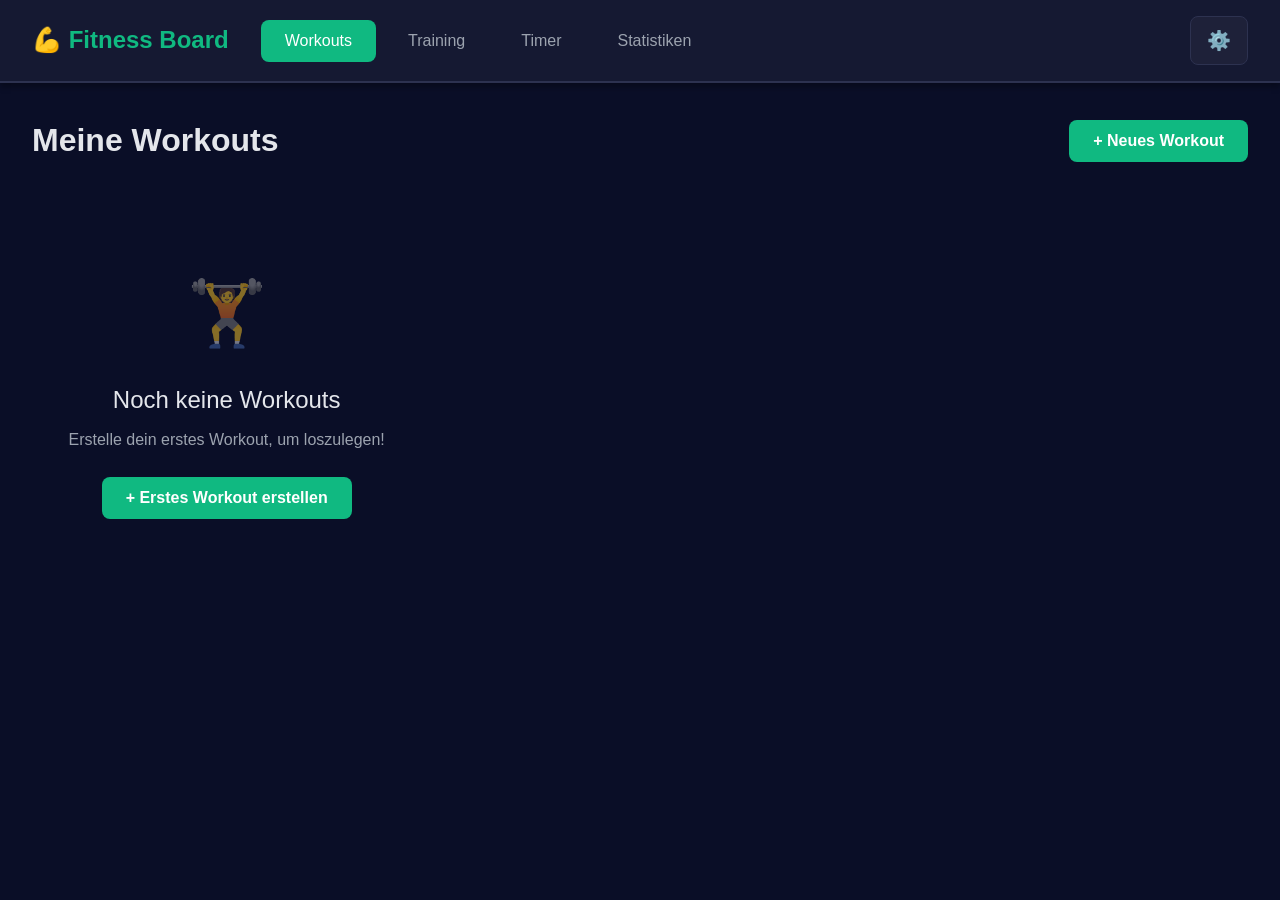
==== index.html @ d0eb0284 "initial commit" ====
<!DOCTYPE html>
<html lang="de">
<head>
    <meta charset="UTF-8">
    <meta name="viewport" content="width=device-width, initial-scale=1.0">
    <title>Fitness Board</title>
    <link rel="stylesheet" href="css/styles.css">
</head>
<body>
<!-- Navigation -->
<nav class="navbar">
    <div class="nav-brand">💪 Fitness Board</div>
    <div class="nav-menu">
        <button class="nav-btn active" data-view="workouts">Workouts</button>
        <button class="nav-btn" data-view="training">Training</button>
        <button class="nav-btn" data-view="timer">Timer</button>
        <button class="nav-btn" data-view="stats">Statistiken</button>
    </div>
    <button class="settings-btn" id="settingsBtn">⚙️</button>
</nav>

<!-- Main Content -->
<main class="container">
    <!-- Workouts View -->
    <div id="workouts-view" class="view active">
        <div class="view-header">
            <h1>Meine Workouts</h1>
            <button class="btn btn-primary" id="createWorkoutBtn">+ Neues Workout</button>
        </div>
        <div id="workoutsList" class="workouts-grid"></div>
    </div>

    <!-- Training View -->
    <div id="training-view" class="view">
        <div class="view-header">
            <h1>Training</h1>
            <button class="btn btn-primary" id="todayTrainingBtn">Heute trainieren</button>
        </div>
        <div id="trainingContent"></div>
    </div>

    <!-- Timer View -->
    <div id="timer-view" class="view">
        <div class="view-header">
            <h1>⏱️ Timer</h1>
        </div>

        <div class="timer-container">
            <!-- Timer-Tabs -->
            <div class="timer-tabs">
                <button class="timer-tab active" data-mode="countdown">
                    ⏱️ Countdown
                </button>
                <button class="timer-tab" data-mode="stopwatch">
                    ⏲️ Stoppuhr
                </button>
                <button class="timer-tab" data-mode="interval">
                    🔄 Intervall
                </button>
            </div>

            <!-- Timer-Display -->
            <div class="timer-display" id="timerDisplay">
                01:00
            </div>

            <!-- Timer-Controls -->
            <div class="timer-controls" id="timerControls">
                <!-- Wird dynamisch gefüllt -->
            </div>

            <!-- Timer-Presets -->
            <div class="timer-presets" id="timerPresets">
                <!-- Wird dynamisch gefüllt -->
            </div>
        </div>
    </div>


    <!-- Stats View -->
    <div id="stats-view" class="view">
        <div class="view-header">
            <h1>Statistiken</h1>
            <div class="stats-period">
                <button class="period-btn active" data-period="week">Woche</button>
                <button class="period-btn" data-period="month">Monat</button>
                <button class="period-btn" data-period="all">Gesamt</button>
            </div>
        </div>
        <div id="statsContent" class="stats-grid"></div>
    </div>
</main>

<!-- Modals -->
<div id="modalOverlay" class="modal-overlay"></div>
<div id="modalContainer"></div>

<!-- Scripts -->
<script type="module" src="js/app.js"></script>
</body>
</html>
---- css/styles.css ----
/* ========================================
   CSS Variables
   ======================================== */
:root {
    --bg-primary: #0a0e27;
    --bg-secondary: #151932;
    --bg-card: #1e2139;
    --text-primary: #e4e6eb;
    --text-secondary: #9ca3af;
    --accent-primary: #10b981;
    --accent-secondary: #3b82f6;
    --accent-danger: #ef4444;
    --accent-warning: #f59e0b;
    --border-color: #2d3250;
    --shadow: 0 4px 6px rgba(0, 0, 0, 0.3);
    --shadow-lg: 0 10px 15px rgba(0, 0, 0, 0.4);
}

/* ========================================
   Reset & Base Styles
   ======================================== */
* {
    margin: 0;
    padding: 0;
    box-sizing: border-box;
}

body {
    font-family: -apple-system, BlinkMacSystemFont, 'Segoe UI', Roboto, Oxygen, Ubuntu, Cantarell, sans-serif;
    background: var(--bg-primary);
    color: var(--text-primary);
    line-height: 1.6;
    min-height: 100vh;
    overflow-x: hidden;
}

/* ========================================
   Navigation Bar
   ======================================== */
.navbar {
    background: var(--bg-secondary);
    padding: 1rem 2rem;
    display: flex;
    align-items: center;
    gap: 2rem;
    border-bottom: 2px solid var(--border-color);
    position: sticky;
    top: 0;
    z-index: 100;
    box-shadow: var(--shadow);
}

.nav-brand {
    font-size: 1.5rem;
    font-weight: bold;
    color: var(--accent-primary);
    white-space: nowrap;
}

.nav-menu {
    display: flex;
    gap: 0.5rem;
    flex: 1;
}

.nav-btn {
    background: transparent;
    border: none;
    color: var(--text-secondary);
    padding: 0.75rem 1.5rem;
    border-radius: 8px;
    cursor: pointer;
    font-size: 1rem;
    font-weight: 500;
    transition: all 0.3s ease;
    white-space: nowrap;
}

.nav-btn:hover {
    background: var(--bg-card);
    color: var(--text-primary);
}

.nav-btn.active {
    background: var(--accent-primary);
    color: white;
}

.settings-btn {
    background: var(--bg-card);
    border: 1px solid var(--border-color);
    color: var(--text-primary);
    padding: 0.75rem 1rem;
    border-radius: 8px;
    cursor: pointer;
    font-size: 1.2rem;
    transition: all 0.3s ease;
}

.settings-btn:hover {
    background: var(--accent-secondary);
    border-color: var(--accent-secondary);
    transform: rotate(90deg);
}

/* ========================================
   Container & Layout
   ======================================== */
.container {
    max-width: 1400px;
    margin: 0 auto;
    padding: 2rem;
}

/* ========================================
   Views & Animations
   ======================================== */
.view {
    display: none;
    animation: fadeIn 0.3s ease;
}

.view.active {
    display: block;
}

@keyframes fadeIn {
    from {
        opacity: 0;
        transform: translateY(10px);
    }
    to {
        opacity: 1;
        transform: translateY(0);
    }
}

.view-header {
    display: flex;
    justify-content: space-between;
    align-items: center;
    margin-bottom: 2rem;
    flex-wrap: wrap;
    gap: 1rem;
}

.view-header h1 {
    font-size: 2rem;
    color: var(--text-primary);
    font-weight: 700;
}

/* ========================================
   Buttons
   ======================================== */
.btn {
    padding: 0.75rem 1.5rem;
    border: none;
    border-radius: 8px;
    font-size: 1rem;
    font-weight: 600;
    cursor: pointer;
    transition: all 0.3s ease;
    display: inline-flex;
    align-items: center;
    justify-content: center;
    gap: 0.5rem;
    white-space: nowrap;
}

.btn-primary {
    background: var(--accent-primary);
    color: white;
}

.btn-primary:hover {
    background: #059669;
    transform: translateY(-2px);
    box-shadow: var(--shadow);
}

.btn-primary:active {
    transform: translateY(0);
}

.btn-secondary {
    background: var(--bg-card);
    color: var(--text-primary);
    border: 1px solid var(--border-color);
}

.btn-secondary:hover {
    background: var(--bg-secondary);
    border-color: var(--accent-secondary);
}

.btn-danger {
    background: var(--accent-danger);
    color: white;
}

.btn-danger:hover {
    background: #dc2626;
}

.btn-warning {
    background: var(--accent-warning);
    color: white;
}

.btn-warning:hover {
    background: #d97706;
}

.btn:disabled {
    opacity: 0.5;
    cursor: not-allowed;
}

.btn:disabled:hover {
    transform: none;
}

/* ========================================
   Icon Buttons
   ======================================== */
.icon-btn {
    background: transparent;
    border: none;
    color: var(--text-secondary);
    cursor: pointer;
    font-size: 1.2rem;
    padding: 0.5rem;
    border-radius: 6px;
    transition: all 0.3s ease;
    display: inline-flex;
    align-items: center;
    justify-content: center;
}

.icon-btn:hover {
    background: var(--bg-secondary);
    color: var(--accent-primary);
}

/* ========================================
   Workout Cards
   ======================================== */
.workouts-grid {
    display: grid;
    grid-template-columns: repeat(auto-fill, minmax(320px, 1fr));
    gap: 1.5rem;
}

.workout-card {
    background: var(--bg-card);
    border: 1px solid var(--border-color);
    border-radius: 12px;
    padding: 1.5rem;
    transition: all 0.3s ease;
    cursor: pointer;
    position: relative;
    overflow: hidden;
}

.workout-card::before {
    content: '';
    position: absolute;
    top: 0;
    left: 0;
    width: 4px;
    height: 100%;
    background: var(--accent-primary);
    transform: scaleY(0);
    transition: transform 0.3s ease;
}

.workout-card:hover {
    transform: translateY(-4px);
    box-shadow: var(--shadow-lg);
    border-color: var(--accent-primary);
}

.workout-card:hover::before {
    transform: scaleY(1);
}

.workout-card-header {
    display: flex;
    justify-content: space-between;
    align-items: flex-start;
    margin-bottom: 1rem;
}

.workout-card-title {
    font-size: 1.25rem;
    font-weight: bold;
    color: var(--text-primary);
    margin-bottom: 0.25rem;
}

.workout-card-actions {
    display: flex;
    gap: 0.25rem;
}

.workout-card-info {
    color: var(--text-secondary);
    font-size: 0.9rem;
    margin-bottom: 1rem;
    display: flex;
    gap: 1rem;
}

.workout-card-exercises {
    display: flex;
    flex-direction: column;
    gap: 0.5rem;
}

.exercise-item {
    display: flex;
    justify-content: space-between;
    align-items: center;
    padding: 0.75rem;
    background: var(--bg-secondary);
    border-radius: 6px;
    font-size: 0.9rem;
    transition: background 0.3s ease;
}

.exercise-item:hover {
    background: var(--bg-primary);
}

.exercise-name {
    font-weight: 500;
    color: var(--text-primary);
}

.exercise-details {
    color: var(--text-secondary);
    font-size: 0.85rem;
}

/* ========================================
   Timer Section
   ======================================== */
.timer-container {
    max-width: 600px;
    margin: 0 auto;
    text-align: center;
}

.timer-tabs {
    display: flex;
    gap: 1rem;
    margin-bottom: 2rem;
    justify-content: center;
}

.timer-tab {
    background: var(--bg-card);
    border: 1px solid var(--border-color);
    color: var(--text-secondary);
    padding: 0.75rem 2rem;
    border-radius: 8px;
    cursor: pointer;
    font-size: 1rem;
    font-weight: 500;
    transition: all 0.3s ease;
}

.timer-tab:hover {
    background: var(--bg-secondary);
    color: var(--text-primary);
}

.timer-tab.active {
    background: var(--accent-primary);
    color: white;
    border-color: var(--accent-primary);
}

.timer-display {
    font-size: 6rem;
    font-weight: bold;
    color: var(--accent-primary);
    margin: 2rem 0;
    font-variant-numeric: tabular-nums;
    text-shadow: 0 0 20px rgba(16, 185, 129, 0.3);
}

.timer-display.running {
    animation: pulse 1s ease-in-out infinite;
}

@keyframes pulse {
    0%, 100% { opacity: 1; }
    50% { opacity: 0.8; }
}

.timer-controls {
    display: flex;
    gap: 1rem;
    justify-content: center;
    margin-bottom: 2rem;
}

.timer-controls .btn {
    min-width: 120px;
    font-size: 1.1rem;
}

.timer-presets {
    display: flex;
    gap: 1rem;
    justify-content: center;
    flex-wrap: wrap;
}

.preset-btn {
    background: var(--bg-card);
    border: 1px solid var(--border-color);
    color: var(--text-primary);
    padding: 1rem 1.5rem;
    border-radius: 8px;
    cursor: pointer;
    font-size: 1rem;
    font-weight: 500;
    transition: all 0.3s ease;
}

.preset-btn:hover {
    background: var(--accent-secondary);
    border-color: var(--accent-secondary);
    color: white;
    transform: scale(1.05);
}

/* ========================================
   Timer Styles
   ======================================== */

.timer-container {
    max-width: 600px;
    margin: 0 auto;
    padding: 2rem;
}

.timer-tabs {
    display: flex;
    gap: 0.5rem;
    margin-bottom: 2rem;
}

.timer-tab {
    flex: 1;
    padding: 0.75rem 1rem;
    background: var(--bg-card);
    border: 2px solid var(--border-color);
    border-radius: 8px;
    color: var(--text-primary);
    font-size: 1rem;
    cursor: pointer;
    transition: all 0.2s ease;
}

.timer-tab:hover {
    background: var(--bg-secondary);
    border-color: var(--accent-primary);
}

.timer-tab.active {
    background: var(--accent-primary);
    border-color: var(--accent-primary);
    color: white;
    font-weight: 600;
}

.timer-display {
    font-size: 6rem;
    font-weight: 700;
    text-align: center;
    color: var(--text-primary);
    margin: 3rem 0;
    font-family: 'Courier New', monospace;
    letter-spacing: 0.1em;
    padding: 2rem;
    background: var(--bg-card);
    border-radius: 16px;
    border: 3px solid var(--border-color);
    transition: all 0.3s ease;
}

.timer-display.running {
    border-color: var(--accent-primary);
    box-shadow: 0 0 20px rgba(var(--accent-primary-rgb), 0.3);
    animation: pulse 2s infinite;
}

@keyframes pulse {
    0%, 100% {
        box-shadow: 0 0 20px rgba(var(--accent-primary-rgb), 0.3);
    }
    50% {
        box-shadow: 0 0 30px rgba(var(--accent-primary-rgb), 0.5);
    }
}

.timer-controls {
    display: flex;
    gap: 1rem;
    justify-content: center;
    margin-bottom: 2rem;
}

.timer-controls .btn {
    min-width: 150px;
    font-size: 1.1rem;
    padding: 1rem 2rem;
}

.timer-presets {
    display: grid;
    grid-template-columns: repeat(auto-fit, minmax(100px, 1fr));
    gap: 0.75rem;
    margin-top: 2rem;
}

.preset-btn {
    padding: 1rem;
    background: var(--bg-card);
    border: 2px solid var(--border-color);
    border-radius: 8px;
    color: var(--text-primary);
    font-size: 1rem;
    font-weight: 600;
    cursor: pointer;
    transition: all 0.2s ease;
}

.preset-btn:hover {
    background: var(--accent-primary);
    border-color: var(--accent-primary);
    color: white;
    transform: translateY(-2px);
}

.preset-btn:active {
    transform: translateY(0);
}

/* Responsive */
@media (max-width: 768px) {
    .timer-display {
        font-size: 4rem;
        padding: 1.5rem;
    }

    .timer-controls .btn {
        min-width: 120px;
        font-size: 1rem;
        padding: 0.75rem 1.5rem;
    }
}


/* ========================================
   Statistics Section
   ======================================== */
.stats-period {
    display: flex;
    gap: 0.5rem;
}

.period-btn {
    background: var(--bg-card);
    border: 1px solid var(--border-color);
    color: var(--text-secondary);
    padding: 0.5rem 1rem;
    border-radius: 6px;
    cursor: pointer;
    font-size: 0.9rem;
    font-weight: 500;
    transition: all 0.3s ease;
}

.period-btn:hover {
    background: var(--bg-secondary);
    color: var(--text-primary);
}

.period-btn.active {
    background: var(--accent-primary);
    color: white;
    border-color: var(--accent-primary);
}

.stats-grid {
    display: grid;
    grid-template-columns: repeat(auto-fit, minmax(250px, 1fr));
    gap: 1.5rem;
}

.stat-card {
    background: var(--bg-card);
    border: 1px solid var(--border-color);
    border-radius: 12px;
    padding: 1.5rem;
    transition: all 0.3s ease;
}

.stat-card:hover {
    transform: translateY(-2px);
    box-shadow: var(--shadow);
    border-color: var(--accent-primary);
}

.stat-card-title {
    color: var(--text-secondary);
    font-size: 0.9rem;
    margin-bottom: 0.5rem;
    font-weight: 500;
}

.stat-card-value {
    font-size: 2.5rem;
    font-weight: bold;
    color: var(--accent-primary);
    margin-bottom: 0.5rem;
}

.stat-card-trend {
    font-size: 0.9rem;
    display: flex;
    align-items: center;
    gap: 0.25rem;
}

.trend-up {
    color: var(--accent-primary);
}

.trend-down {
    color: var(--accent-danger);
}

.trend-neutral {
    color: var(--text-secondary);
}

/* ========================================
   Modal System
   ======================================== */
.modal-overlay {
    display: none;
    position: fixed;
    top: 0;
    left: 0;
    right: 0;
    bottom: 0;
    background: rgba(0, 0, 0, 0.7);
    backdrop-filter: blur(4px);
    z-index: 1000;
    animation: fadeIn 0.3s ease;
}

.modal-overlay.active {
    display: block;
}

.modal {
    position: fixed;
    top: 50%;
    left: 50%;
    transform: translate(-50%, -50%);
    background: var(--bg-secondary);
    border: 1px solid var(--border-color);
    border-radius: 12px;
    padding: 2rem;
    max-width: 600px;
    width: 90%;
    max-height: 90vh;
    overflow-y: auto;
    z-index: 1001;
    box-shadow: var(--shadow-lg);
    animation: slideIn 0.3s ease;
}

@keyframes slideIn {
    from {
        opacity: 0;
        transform: translate(-50%, -45%);
    }
    to {
        opacity: 1;
        transform: translate(-50%, -50%);
    }
}

.modal-header {
    display: flex;
    justify-content: space-between;
    align-items: center;
    margin-bottom: 1.5rem;
    padding-bottom: 1rem;
    border-bottom: 1px solid var(--border-color);
}

.modal-title {
    font-size: 1.5rem;
    font-weight: bold;
    color: var(--text-primary);
}

.modal-close {
    background: transparent;
    border: none;
    color: var(--text-secondary);
    font-size: 1.5rem;
    cursor: pointer;
    padding: 0;
    width: 32px;
    height: 32px;
    display: flex;
    align-items: center;
    justify-content: center;
    border-radius: 6px;
    transition: all 0.3s ease;
}

.modal-close:hover {
    background: var(--bg-card);
    color: var(--text-primary);
}

.modal-body {
    margin-bottom: 1.5rem;
}

.modal-footer {
    display: flex;
    gap: 1rem;
    justify-content: flex-end;
    padding-top: 1rem;
    border-top: 1px solid var(--border-color);
}

/* ========================================
   Forms
   ======================================== */
.form-group {
    margin-bottom: 1.5rem;
}

.form-label {
    display: block;
    color: var(--text-primary);
    margin-bottom: 0.5rem;
    font-weight: 500;
    font-size: 0.95rem;
}

.form-input,
.form-select,
.form-textarea {
    width: 100%;
    padding: 0.75rem;
    background: var(--bg-card);
    border: 1px solid var(--border-color);
    border-radius: 8px;
    color: var(--text-primary);
    font-size: 1rem;
    font-family: inherit;
    transition: all 0.3s ease;
}

.form-input:focus,
.form-select:focus,
.form-textarea:focus {
    outline: none;
    border-color: var(--accent-primary);
    box-shadow: 0 0 0 3px rgba(16, 185, 129, 0.1);
}

.form-textarea {
    resize: vertical;
    min-height: 100px;
}

.form-input::placeholder {
    color: var(--text-secondary);
    opacity: 0.6;
}

/* ========================================
   Training Session
   ======================================== */
.training-session {
    max-width: 800px;
    margin: 0 auto;
}

.training-header {
    background: var(--bg-card);
    border: 1px solid var(--border-color);
    border-radius: 12px;
    padding: 1.5rem;
    margin-bottom: 2rem;
}

.training-title {
    font-size: 1.5rem;
    font-weight: bold;
    color: var(--text-primary);
    margin-bottom: 0.5rem;
}

.training-info {
    color: var(--text-secondary);
    font-size: 0.9rem;
}

.exercise-list {
    display: flex;
    flex-direction: column;
    gap: 1.5rem;
}

.exercise-card {
    background: var(--bg-card);
    border: 1px solid var(--border-color);
    border-radius: 12px;
    padding: 1.5rem;
}

.exercise-card-header {
    display: flex;
    justify-content: space-between;
    align-items: center;
    margin-bottom: 1rem;
    padding-bottom: 1rem;
    border-bottom: 1px solid var(--border-color);
}

.exercise-card-title {
    font-size: 1.2rem;
    font-weight: bold;
    color: var(--text-primary);
}

.set-list {
    display: flex;
    flex-direction: column;
    gap: 0.75rem;
}

.set-item {
    display: flex;
    align-items: center;
    gap: 1rem;
    padding: 0.75rem;
    background: var(--bg-secondary);
    border-radius: 8px;
    transition: all 0.3s ease;
}

.set-item.completed {
    background: rgba(16, 185, 129, 0.1);
    border: 1px solid var(--accent-primary);
}

.set-checkbox {
    width: 24px;
    height: 24px;
    cursor: pointer;
    accent-color: var(--accent-primary);
}

.set-number {
    font-weight: bold;
    color: var(--text-secondary);
    min-width: 60px;
}

.set-inputs {
    display: flex;
    gap: 1rem;
    flex: 1;
}

.set-input {
    flex: 1;
    padding: 0.5rem;
    background: var(--bg-card);
    border: 1px solid var(--border-color);
    border-radius: 6px;
    color: var(--text-primary);
    text-align: center;
    font-size: 1rem;
}

.set-input:focus {
    outline: none;
    border-color: var(--accent-primary);
}

/* ========================================
   Progress & Indicators
   ======================================== */
.progress-bar {
    width: 100%;
    height: 8px;
    background: var(--bg-secondary);
    border-radius: 4px;
    overflow: hidden;
    margin: 1rem 0;
}

.progress-fill {
    height: 100%;
    background: var(--accent-primary);
    transition: width 0.3s ease;
}

.badge {
    display: inline-flex;
    align-items: center;
    padding: 0.25rem 0.75rem;
    border-radius: 12px;
    font-size: 0.85rem;
    font-weight: 500;
}

.badge-success {
    background: rgba(16, 185, 129, 0.2);
    color: var(--accent-primary);
}

.badge-danger {
    background: rgba(239, 68, 68, 0.2);
    color: var(--accent-danger);
}

.badge-warning {
    background: rgba(245, 158, 11, 0.2);
    color: var(--accent-warning);
}

.badge-info {
    background: rgba(59, 130, 246, 0.2);
    color: var(--accent-secondary);
}

/* ========================================
   Empty States
   ======================================== */
.empty-state {
    text-align: center;
    padding: 4rem 2rem;
    color: var(--text-secondary);
}

.empty-state-icon {
    font-size: 4rem;
    margin-bottom: 1rem;
    opacity: 0.5;
}

.empty-state-title {
    font-size: 1.5rem;
    color: var(--text-primary);
    margin-bottom: 0.5rem;
}

.empty-state-text {
    font-size: 1rem;
    margin-bottom: 1.5rem;
}

/* ========================================
   Loading States
   ======================================== */
.spinner {
    display: inline-block;
    width: 40px;
    height: 40px;
    border: 4px solid var(--bg-card);
    border-top-color: var(--accent-primary);
    border-radius: 50%;
    animation: spin 0.8s linear infinite;
}

@keyframes spin {
    to { transform: rotate(360deg); }
}

.loading-overlay {
    position: fixed;
    top: 0;
    left: 0;
    right: 0;
    bottom: 0;
    background: rgba(10, 14, 39, 0.9);
    display: flex;
    align-items: center;
    justify-content: center;
    z-index: 2000;
}

/* ========================================
   Toast Notifications
   ======================================== */
.toast-container {
    position: fixed;
    top: 1rem;
    right: 1rem;
    z-index: 2000;
    display: flex;
    flex-direction: column;
    gap: 0.5rem;
}

.toast {
    background: var(--bg-card);
    border: 1px solid var(--border-color);
    border-radius: 8px;
    padding: 1rem 1.5rem;
    min-width: 300px;
    box-shadow: var(--shadow-lg);
    animation: slideInRight 0.3s ease;
    display: flex;
    align-items: center;
    gap: 1rem;
}

@keyframes slideInRight {
    from {
        opacity: 0;
        transform: translateX(100%);
    }
    to {
        opacity: 1;
        transform: translateX(0);
    }
}

.toast-success {
    border-left: 4px solid var(--accent-primary);
}

.toast-error {
    border-left: 4px solid var(--accent-danger);
}

.toast-warning {
    border-left: 4px solid var(--accent-warning);
}

.toast-info {
    border-left: 4px solid var(--accent-secondary);
}

.toast-icon {
    font-size: 1.5rem;
}

.toast-content {
    flex: 1;
}

.toast-title {
    font-weight: 600;
    color: var(--text-primary);
    margin-bottom: 0.25rem;
}

.toast-message {
    font-size: 0.9rem;
    color: var(--text-secondary);
}

.toast-close {
    background: transparent;
    border: none;
    color: var(--text-secondary);
    cursor: pointer;
    font-size: 1.2rem;
    padding: 0.25rem;
    transition: color 0.3s ease;
}

.toast-close:hover {
    color: var(--text-primary);
}

/* ========================================
   Scrollbar Styling
   ======================================== */
::-webkit-scrollbar {
    width: 10px;
    height: 10px;
}

::-webkit-scrollbar-track {
    background: var(--bg-secondary);
}

::-webkit-scrollbar-thumb {
    background: var(--border-color);
    border-radius: 5px;
}

::-webkit-scrollbar-thumb:hover {
    background: var(--accent-primary);
}

/* ========================================
   Utility Classes
   ======================================== */
.text-center {
    text-align: center;
}

.text-right {
    text-align: right;
}

.mt-1 { margin-top: 0.5rem; }
.mt-2 { margin-top: 1rem; }
.mt-3 { margin-top: 1.5rem; }
.mt-4 { margin-top: 2rem; }

.mb-1 { margin-bottom: 0.5rem; }
.mb-2 { margin-bottom: 1rem; }
.mb-3 { margin-bottom: 1.5rem; }
.mb-4 { margin-bottom: 2rem; }

.flex {
    display: flex;
}

.flex-col {
    flex-direction: column;
}

.items-center {
    align-items: center;
}

.justify-between {
    justify-content: space-between;
}

.gap-1 { gap: 0.5rem; }
.gap-2 { gap: 1rem; }
.gap-3 { gap: 1.5rem; }

.hidden {
    display: none !important;
}

/* ========================================
   Responsive Design
   ======================================== */
@media (max-width: 1024px) {
    .container {
        padding: 1.5rem;
    }

    .workouts-grid {
        grid-template-columns: repeat(auto-fill, minmax(280px, 1fr));
    }

    .stats-grid {
        grid-template-columns: repeat(auto-fit, minmax(200px, 1fr));
    }
}

@media (max-width: 768px) {
    .navbar {
        flex-direction: column;
        gap: 1rem;
        padding: 1rem;
    }

    .nav-menu {
        width: 100%;
        justify-content: space-around;
    }

    .nav-btn {
        padding: 0.5rem 1rem;
        font-size: 0.9rem;
    }

    .container {
        padding: 1rem;
    }

    .view-header {
        flex-direction: column;
        gap: 1rem;
        align-items: stretch;
    }

    .view-header h1 {
        font-size: 1.5rem;
    }

    .workouts-grid {
        grid-template-columns: 1fr;
    }

    .timer-display {
        font-size: 4rem;
    }

    .timer-controls .btn {
        min-width: 100px;
        font-size: 1rem;
    }

    .stats-grid {
        grid-template-columns: 1fr;
    }

    .modal {
        width: 95%;
        padding: 1.5rem;
    }

    .modal-title {
        font-size: 1.25rem;
    }

    .set-inputs {
        flex-direction: column;
    }

    .toast-container {
        left: 1rem;
        right: 1rem;
    }

    .toast {
        min-width: auto;
    }
}

@media (max-width: 480px) {
    .nav-brand {
        font-size: 1.25rem;
    }

    .nav-btn {
        padding: 0.5rem 0.75rem;
        font-size: 0.85rem;
    }

    .timer-display {
        font-size: 3rem;
    }

    .timer-presets {
        gap: 0.5rem;
    }

    .preset-btn {
        padding: 0.75rem 1rem;
        font-size: 0.9rem;
    }

    .stat-card-value {
        font-size: 2rem;
    }

    .workout-card {
        padding: 1rem;
    }

    .exercise-card {
        padding: 1rem;
    }
}

/* ========================================
   TV Mode (Large Screen Optimization)
   ======================================== */
body.tv-mode {
    font-size: 1.2rem;
}

body.tv-mode .navbar {
    padding: 1.5rem 3rem;
}

body.tv-mode .nav-brand {
    font-size: 2rem;
}

body.tv-mode .nav-btn {
    padding: 1rem 2rem;
    font-size: 1.25rem;
}

body.tv-mode .container {
    padding: 3rem;
}

body.tv-mode .view-header h1 {
    font-size: 3rem;
}

body.tv-mode .btn {
    padding: 1.25rem 2.5rem;
    font-size: 1.5rem;
}

body.tv-mode .timer-display {
    font-size: 10rem;
}

body.tv-mode .timer-controls .btn {
    min-width: 200px;
    font-size: 1.75rem;
}

body.tv-mode .preset-btn {
    padding: 1.5rem 2.5rem;
    font-size: 1.5rem;
}

body.tv-mode .workout-card {
    padding: 2rem;
}

body.tv-mode .workout-card-title {
    font-size: 1.75rem;
}

body.tv-mode .exercise-item {
    padding: 1.25rem;
    font-size: 1.25rem;
}

body.tv-mode .stat-card {
    padding: 2rem;
}

body.tv-mode .stat-card-value {
    font-size: 3.5rem;
}

body.tv-mode .set-item {
    padding: 1.25rem;
}

body.tv-mode .set-input {
    padding: 1rem;
    font-size: 1.5rem;
}

body.tv-mode .modal {
    max-width: 900px;
    padding: 3rem;
}

body.tv-mode .modal-title {
    font-size: 2.5rem;
}

body.tv-mode .form-input,
body.tv-mode .form-select,
body.tv-mode .form-textarea {
    padding: 1.25rem;
    font-size: 1.5rem;
}

/* ========================================
   Print Styles
   ======================================== */
@media print {
    .navbar,
    .settings-btn,
    .btn,
    .icon-btn,
    .modal-overlay,
    .modal {
        display: none !important;
    }

    body {
        background: white;
        color: black;
    }

    .workout-card,
    .stat-card,
    .exercise-card {
        border: 1px solid #ccc;
        page-break-inside: avoid;
    }
}

/* ========================================
   Accessibility
   ======================================== */
.sr-only {
    position: absolute;
    width: 1px;
    height: 1px;
    padding: 0;
    margin: -1px;
    overflow: hidden;
    clip: rect(0, 0, 0, 0);
    white-space: nowrap;
    border-width: 0;
}

*:focus-visible {
    outline: 2px solid var(--accent-primary);
    outline-offset: 2px;
}

button:focus-visible,
a:focus-visible,
input:focus-visible,
select:focus-visible,
textarea:focus-visible {
    outline: 2px solid var(--accent-primary);
    outline-offset: 2px;
}

/* ========================================
   Dark Mode Toggle (Optional)
   ======================================== */
body.light-mode {
    --bg-primary: #f3f4f6;
    --bg-secondary: #ffffff;
    --bg-card: #ffffff;
    --text-primary: #1f2937;
    --text-secondary: #6b7280;
    --border-color: #e5e7eb;
    --shadow: 0 4px 6px rgba(0, 0, 0, 0.1);
    --shadow-lg: 0 10px 15px rgba(0, 0, 0, 0.15);
}
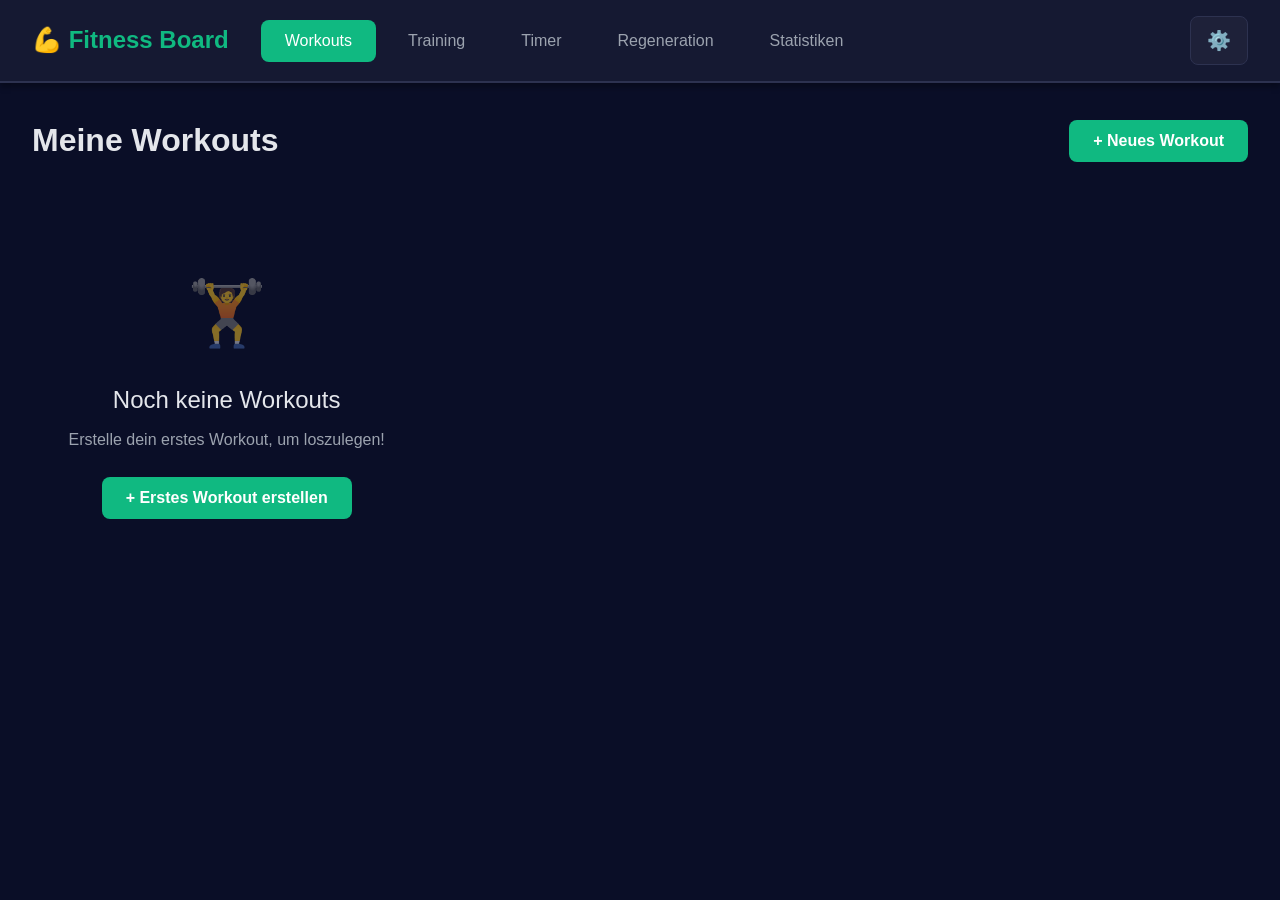
==== commit 2301e147: "deload page" ====
--- a/index.html
+++ b/index.html
@@ -4,6 +4,28 @@
     <meta charset="UTF-8">
     <meta name="viewport" content="width=device-width, initial-scale=1.0">
     <title>Fitness Board</title>
+
+    <!-- PWA Manifest -->
+    <link rel="manifest" href="/manifest.json">
+
+    <!-- Theme Color -->
+    <meta name="theme-color" content="#0f3460">
+
+    <!-- iOS Spezifisch - WICHTIG für iPhone! -->
+    <meta name="apple-mobile-web-app-capable" content="yes">
+    <meta name="apple-mobile-web-app-status-bar-style" content="black-translucent">
+    <meta name="apple-mobile-web-app-title" content="Fitness Board">
+
+    <!-- Apple Touch Icons - MEHRERE GRÖSSEN -->
+    <link rel="apple-touch-icon" sizes="180x180" href="/icons/icon-512.png">
+    <link rel="apple-touch-icon" sizes="152x152" href="/icons/icon-512.png">
+    <link rel="apple-touch-icon" sizes="120x120" href="/icons/icon-512.png">
+    <link rel="apple-touch-icon" href="/icons/icon-512.png">
+
+    <!-- Standard Favicon -->
+    <link rel="icon" type="image/png" sizes="32x32" href="/icons/icon-192.png">
+    <link rel="icon" type="image/png" sizes="16x16" href="/icons/icon-192.png">
+
     <link rel="stylesheet" href="css/styles.css">
 </head>
 <body>
@@ -14,6 +36,7 @@
         <button class="nav-btn active" data-view="workouts">Workouts</button>
         <button class="nav-btn" data-view="training">Training</button>
         <button class="nav-btn" data-view="timer">Timer</button>
+        <button class="nav-btn" data-view="recovery">Regeneration</button>
         <button class="nav-btn" data-view="stats">Statistiken</button>
     </div>
     <button class="settings-btn" id="settingsBtn">⚙️</button>
@@ -76,6 +99,56 @@
         </div>
     </div>
 
+    <!-- Recovery View -->
+    <div id="recovery-view" class="view">
+        <div class="view-header">
+            <h1>🔄 Regeneration</h1>
+        </div>
+
+        <!-- Recovery Score -->
+        <div class="recovery-score-card">
+            <div class="score-circle" id="recoveryScoreCircle">
+                <div class="score-value" id="recoveryScoreValue">--</div>
+                <div class="score-label">Regeneration</div>
+            </div>
+            <div class="score-status" id="recoveryStatus">Wird berechnet...</div>
+        </div>
+
+        <!-- Stats Grid -->
+        <div class="recovery-stats">
+            <div class="stat-card">
+                <div class="stat-icon">📅</div>
+                <div class="stat-value" id="consecutiveDays">0</div>
+                <div class="stat-label">Tage in Folge</div>
+            </div>
+            <div class="stat-card">
+                <div class="stat-icon">📉</div>
+                <div class="stat-value" id="weeksSinceDeload">0</div>
+                <div class="stat-label">Wochen seit Deload</div>
+            </div>
+            <div class="stat-card">
+                <div class="stat-icon">💪</div>
+                <div class="stat-value" id="weeklyVolume">0</div>
+                <div class="stat-label">Wöchentliches Volumen</div>
+            </div>
+        </div>
+
+        <!-- Recommendations -->
+        <div class="recommendations-section">
+            <h3>💡 Empfehlungen</h3>
+            <div id="recommendationsList" class="recommendations-list">
+                <!-- Wird dynamisch gefüllt -->
+            </div>
+        </div>
+
+        <!-- Deload Button -->
+        <div class="deload-section">
+            <button class="btn btn-primary" id="markDeloadBtn">
+                📉 Deload-Woche markieren
+            </button>
+        </div>
+    </div>
+
 
     <!-- Stats View -->
     <div id="stats-view" class="view">
--- a/css/styles.css
+++ b/css/styles.css
@@ -794,6 +794,294 @@
     opacity: 0.6;
 }
 
+/**
+ * ========================================
+ * RECOVERY VIEW
+ * ========================================
+ */
+
+/* Recovery Score Card */
+.recovery-score-card {
+    background: linear-gradient(135deg, #667eea 0%, #764ba2 100%);
+    border-radius: 20px;
+    padding: 40px;
+    text-align: center;
+    margin-bottom: 30px;
+    box-shadow: 0 10px 30px rgba(102, 126, 234, 0.3);
+}
+
+.score-circle {
+    width: 200px;
+    height: 200px;
+    margin: 0 auto 20px;
+    border-radius: 50%;
+    background: rgba(255, 255, 255, 0.1);
+    border: 8px solid rgba(255, 255, 255, 0.3);
+    display: flex;
+    flex-direction: column;
+    align-items: center;
+    justify-content: center;
+    position: relative;
+    transition: all 0.3s ease;
+}
+
+.score-circle::before {
+    content: '';
+    position: absolute;
+    top: -8px;
+    left: -8px;
+    right: -8px;
+    bottom: -8px;
+    border-radius: 50%;
+    border: 8px solid transparent;
+    transition: all 0.5s ease;
+}
+
+/* Score Colors */
+.score-circle.excellent::before {
+    border-top-color: #27ae60;
+    border-right-color: #27ae60;
+    transform: rotate(0deg);
+}
+
+.score-circle.good::before {
+    border-top-color: #2ecc71;
+    border-right-color: #2ecc71;
+    transform: rotate(0deg);
+}
+
+.score-circle.moderate::before {
+    border-top-color: #f39c12;
+    transform: rotate(0deg);
+}
+
+.score-circle.poor::before {
+    border-top-color: #e74c3c;
+    transform: rotate(0deg);
+}
+
+.score-circle.critical::before {
+    border-top-color: #c0392b;
+    transform: rotate(0deg);
+}
+
+.score-value {
+    font-size: 4rem;
+    font-weight: 700;
+    color: white;
+    line-height: 1;
+}
+
+.score-label {
+    font-size: 1rem;
+    color: rgba(255, 255, 255, 0.8);
+    margin-top: 10px;
+    text-transform: uppercase;
+    letter-spacing: 2px;
+}
+
+.score-status {
+    font-size: 1.5rem;
+    font-weight: 600;
+    color: white;
+    margin-top: 10px;
+}
+
+/* Recovery Stats Grid */
+.recovery-stats {
+    display: grid;
+    grid-template-columns: repeat(auto-fit, minmax(150px, 1fr));
+    gap: 20px;
+    margin-bottom: 30px;
+}
+
+.stat-card {
+    background: var(--card-bg);
+    border-radius: 15px;
+    padding: 25px;
+    text-align: center;
+    transition: all 0.3s ease;
+    border: 2px solid transparent;
+}
+
+.stat-card:hover {
+    transform: translateY(-5px);
+    border-color: var(--primary-color);
+    box-shadow: 0 10px 25px rgba(15, 52, 96, 0.2);
+}
+
+.stat-icon {
+    font-size: 2.5rem;
+    margin-bottom: 10px;
+}
+
+.stat-value {
+    font-size: 2rem;
+    font-weight: 700;
+    color: var(--primary-color);
+    margin-bottom: 5px;
+}
+
+.stat-label {
+    font-size: 0.9rem;
+    color: var(--text-secondary);
+    text-transform: uppercase;
+    letter-spacing: 1px;
+}
+
+/* Recommendations Section */
+.recommendations-section {
+    background: var(--card-bg);
+    border-radius: 15px;
+    padding: 25px;
+    margin-bottom: 30px;
+}
+
+.recommendations-section h3 {
+    margin-bottom: 20px;
+    color: var(--text-primary);
+    font-size: 1.3rem;
+}
+
+.recommendations-list {
+    display: flex;
+    flex-direction: column;
+    gap: 15px;
+}
+
+.recommendation-item {
+    display: flex;
+    align-items: center;
+    gap: 15px;
+    padding: 15px;
+    background: var(--bg-secondary);
+    border-radius: 10px;
+    border-left: 4px solid transparent;
+    transition: all 0.3s ease;
+}
+
+.recommendation-item:hover {
+    transform: translateX(5px);
+}
+
+.recommendation-item.priority-high {
+    border-left-color: #e74c3c;
+    background: rgba(231, 76, 60, 0.1);
+}
+
+.recommendation-item.priority-medium {
+    border-left-color: #f39c12;
+    background: rgba(243, 156, 18, 0.1);
+}
+
+.recommendation-item.priority-low {
+    border-left-color: #27ae60;
+    background: rgba(39, 174, 96, 0.1);
+}
+
+.recommendation-icon {
+    font-size: 2rem;
+    flex-shrink: 0;
+}
+
+.recommendation-text {
+    flex: 1;
+    font-size: 1rem;
+    color: var(--text-primary);
+}
+
+/* Deload Section */
+.deload-section {
+    text-align: center;
+    padding: 20px;
+}
+
+.deload-section .btn {
+    font-size: 1.1rem;
+    padding: 15px 40px;
+}
+
+/* Empty State */
+.recovery-empty {
+    text-align: center;
+    padding: 60px 20px;
+    color: var(--text-secondary);
+}
+
+.recovery-empty-icon {
+    font-size: 5rem;
+    margin-bottom: 20px;
+    opacity: 0.5;
+}
+
+.recovery-empty h3 {
+    font-size: 1.5rem;
+    margin-bottom: 10px;
+    color: var(--text-primary);
+}
+
+.recovery-empty p {
+    font-size: 1rem;
+    max-width: 400px;
+    margin: 0 auto;
+}
+
+/* Animations */
+@keyframes pulse {
+    0%, 100% {
+        transform: scale(1);
+    }
+    50% {
+        transform: scale(1.05);
+    }
+}
+
+.score-circle.critical {
+    animation: pulse 2s infinite;
+}
+
+/* Responsive */
+@media (max-width: 768px) {
+    .recovery-score-card {
+        padding: 30px 20px;
+    }
+
+    .score-circle {
+        width: 160px;
+        height: 160px;
+    }
+
+    .score-value {
+        font-size: 3rem;
+    }
+
+    .score-status {
+        font-size: 1.2rem;
+    }
+
+    .recovery-stats {
+        grid-template-columns: 1fr;
+    }
+
+    .stat-card {
+        padding: 20px;
+    }
+}
+
+/* Dark Mode Adjustments */
+body.dark-mode .stat-card {
+    background: rgba(255, 255, 255, 0.05);
+}
+
+body.dark-mode .recommendation-item {
+    background: rgba(255, 255, 255, 0.03);
+}
+
+body.dark-mode .recommendations-section {
+    background: rgba(255, 255, 255, 0.05);
+}
+
+
 /* ========================================
    Training Session
    ======================================== */
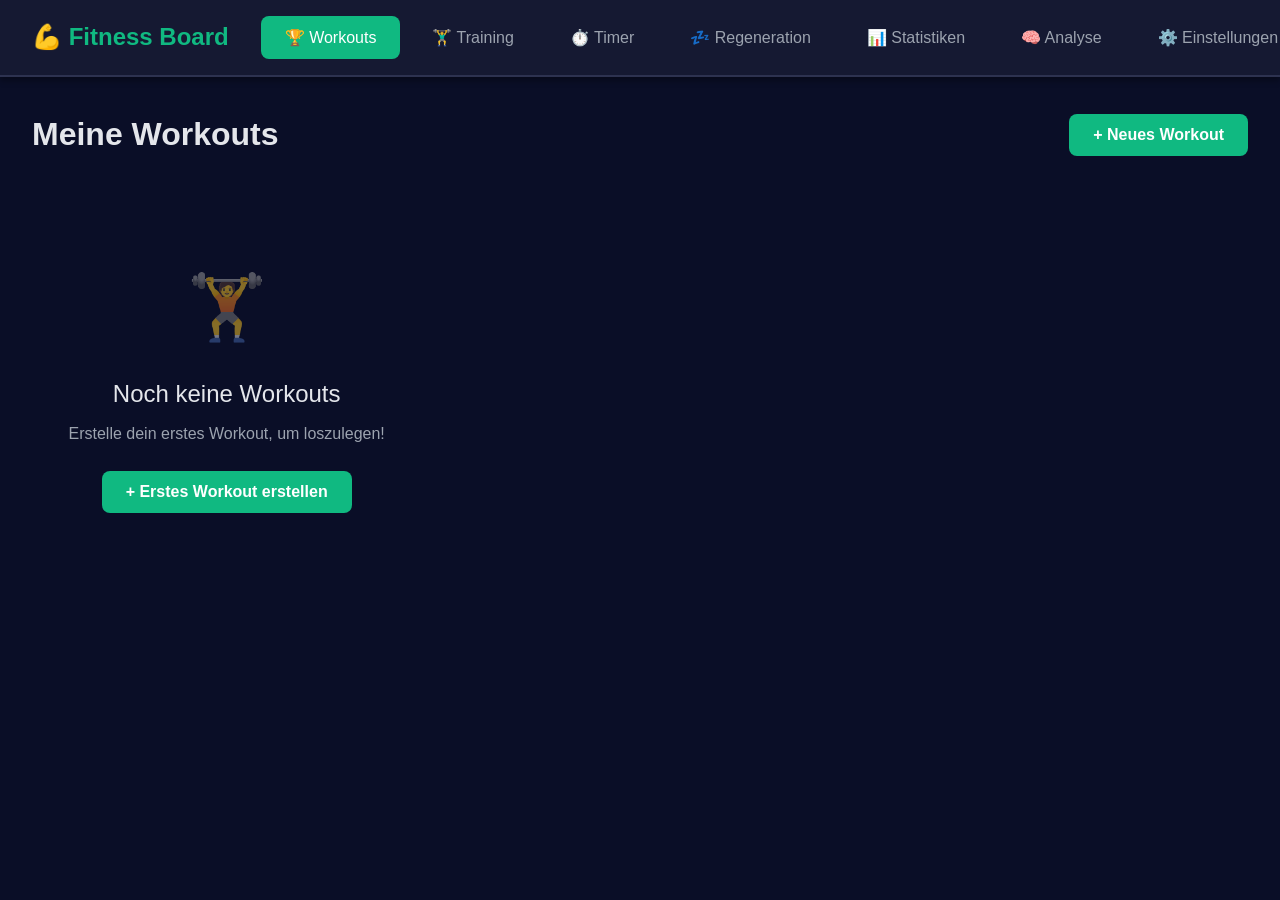
==== commit a929cb3e: "neue navigation und trainingsanalyse mit profil" ====
--- a/index.html
+++ b/index.html
@@ -29,18 +29,23 @@
     <link rel="stylesheet" href="css/styles.css">
 </head>
 <body>
+
 <!-- Navigation -->
 <nav class="navbar">
     <div class="nav-brand">💪 Fitness Board</div>
     <div class="nav-menu">
-        <button class="nav-btn active" data-view="workouts">Workouts</button>
-        <button class="nav-btn" data-view="training">Training</button>
-        <button class="nav-btn" data-view="timer">Timer</button>
-        <button class="nav-btn" data-view="recovery">Regeneration</button>
-        <button class="nav-btn" data-view="stats">Statistiken</button>
+        <button class="nav-btn active" data-view="workouts">🏆 Workouts</button>
+        <button class="nav-btn" data-view="training">🏋️‍♂️ Training</button>
+        <button class="nav-btn" data-view="timer">⏱️ Timer</button>
+        <button class="nav-btn" data-view="recovery">💤 Regeneration</button>
+        <button class="nav-btn" data-view="stats">📊 Statistiken</button>
+        <button class="nav-btn" data-view="analysis">🧠 Analyse</button>
+        <button class="nav-btn" data-view="settings">⚙️ Einstellungen</button>
+
     </div>
-    <button class="settings-btn" id="settingsBtn">⚙️</button>
+    <!-- Settings-Button ENTFERNT! -->
 </nav>
+
 
 <!-- Main Content -->
 <main class="container">
@@ -149,11 +154,10 @@
         </div>
     </div>
 
-
     <!-- Stats View -->
     <div id="stats-view" class="view">
         <div class="view-header">
-            <h1>Statistiken</h1>
+            <h1>📊 Statistiken</h1>
             <div class="stats-period">
                 <button class="period-btn active" data-period="week">Woche</button>
                 <button class="period-btn" data-period="month">Monat</button>
@@ -162,6 +166,24 @@
         </div>
         <div id="statsContent" class="stats-grid"></div>
     </div>
+
+    <!-- Analysis View - NEU! HIER EINFÜGEN! -->
+    <div id="analysis-view" class="view">
+        <div class="view-header">
+            <h1>🧠 Trainingsanalyse</h1>
+        </div>
+        <div id="analysisContent"></div>
+    </div>
+
+    <!-- Settings View - NEU! HIER EINFÜGEN! -->
+    <div id="settings-view" class="view">
+        <div class="view-header">
+            <h1>⚙️ Einstellungen</h1>
+        </div>
+        <div id="settingsContent"></div>
+    </div>
+
+
 </main>
 
 <!-- Modals -->
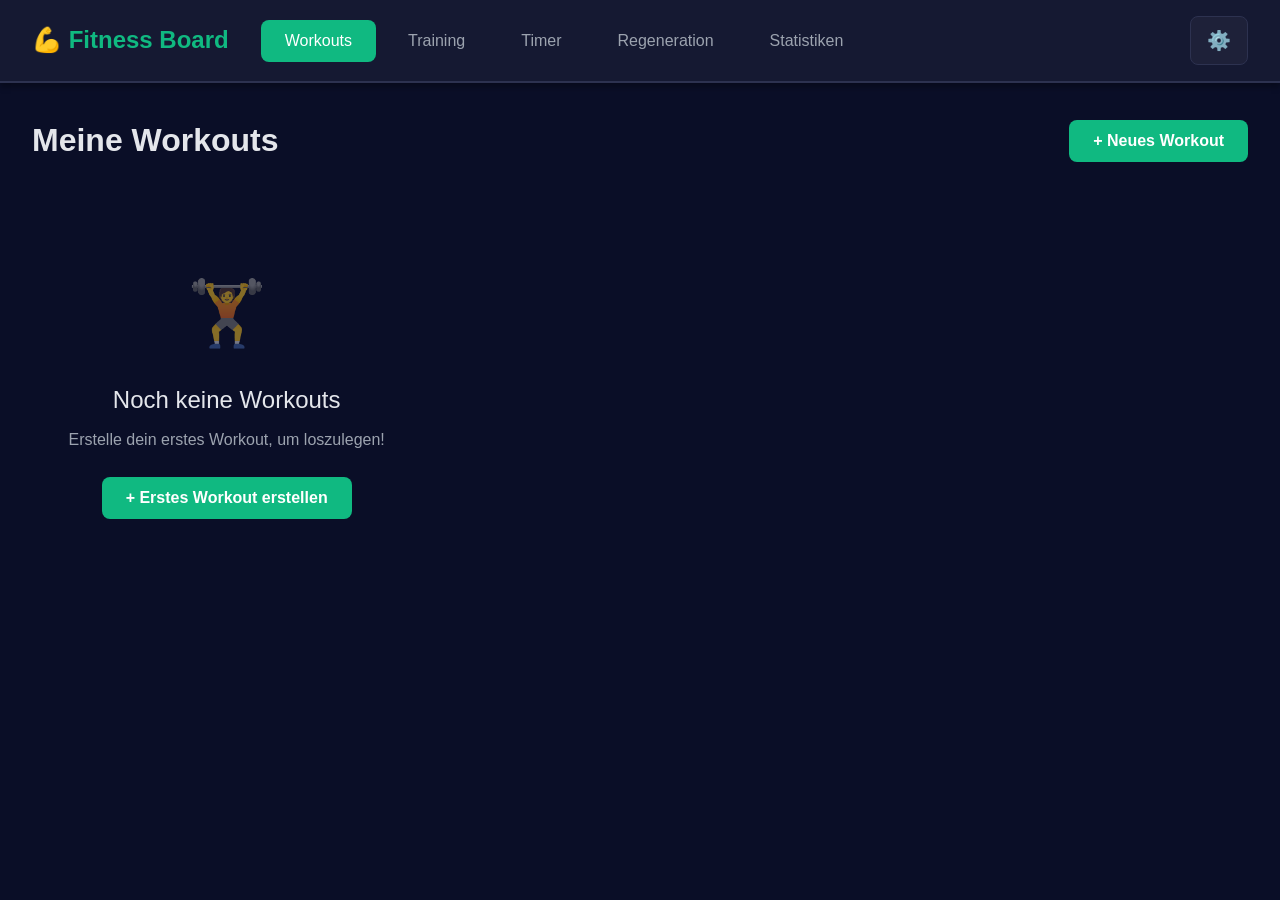
==== commit 802e0a90: "Merge pull request #1 from NikHell/localeSpeicherung" ====
--- a/index.html
+++ b/index.html
@@ -29,23 +29,18 @@
     <link rel="stylesheet" href="css/styles.css">
 </head>
 <body>
-
 <!-- Navigation -->
 <nav class="navbar">
     <div class="nav-brand">💪 Fitness Board</div>
     <div class="nav-menu">
-        <button class="nav-btn active" data-view="workouts">🏆 Workouts</button>
-        <button class="nav-btn" data-view="training">🏋️‍♂️ Training</button>
-        <button class="nav-btn" data-view="timer">⏱️ Timer</button>
-        <button class="nav-btn" data-view="recovery">💤 Regeneration</button>
-        <button class="nav-btn" data-view="stats">📊 Statistiken</button>
-        <button class="nav-btn" data-view="analysis">🧠 Analyse</button>
-        <button class="nav-btn" data-view="settings">⚙️ Einstellungen</button>
-
+        <button class="nav-btn active" data-view="workouts">Workouts</button>
+        <button class="nav-btn" data-view="training">Training</button>
+        <button class="nav-btn" data-view="timer">Timer</button>
+        <button class="nav-btn" data-view="recovery">Regeneration</button>
+        <button class="nav-btn" data-view="stats">Statistiken</button>
     </div>
-    <!-- Settings-Button ENTFERNT! -->
+    <button class="settings-btn" id="settingsBtn">⚙️</button>
 </nav>
-
 
 <!-- Main Content -->
 <main class="container">
@@ -154,10 +149,11 @@
         </div>
     </div>
 
+
     <!-- Stats View -->
     <div id="stats-view" class="view">
         <div class="view-header">
-            <h1>📊 Statistiken</h1>
+            <h1>Statistiken</h1>
             <div class="stats-period">
                 <button class="period-btn active" data-period="week">Woche</button>
                 <button class="period-btn" data-period="month">Monat</button>
@@ -166,24 +162,6 @@
         </div>
         <div id="statsContent" class="stats-grid"></div>
     </div>
-
-    <!-- Analysis View - NEU! HIER EINFÜGEN! -->
-    <div id="analysis-view" class="view">
-        <div class="view-header">
-            <h1>🧠 Trainingsanalyse</h1>
-        </div>
-        <div id="analysisContent"></div>
-    </div>
-
-    <!-- Settings View - NEU! HIER EINFÜGEN! -->
-    <div id="settings-view" class="view">
-        <div class="view-header">
-            <h1>⚙️ Einstellungen</h1>
-        </div>
-        <div id="settingsContent"></div>
-    </div>
-
-
 </main>
 
 <!-- Modals -->
